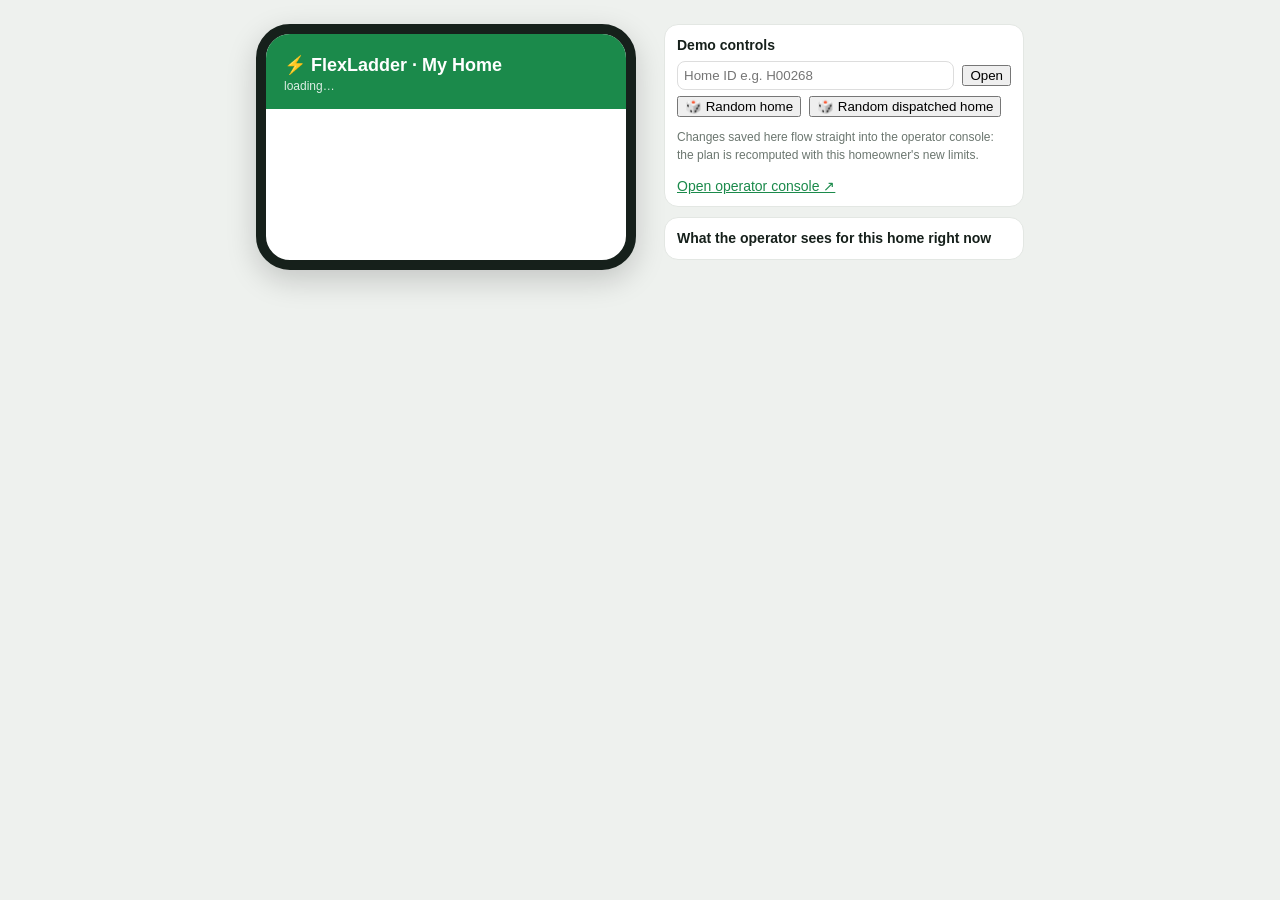
==== flexladder/static/homeowner.html @ 782a37e1 "FlexLadder: working demo (simple page, operator console, homeowner app, planner + tests)" ====
<!doctype html>
<html lang="en">
<head>
<meta charset="utf-8">
<meta name="viewport" content="width=device-width, initial-scale=1">
<title>FlexLadder · My Home</title>
<style>
  :root{--g:#1b8a4b;--ink:#16201b;--mut:#6b766f;--line:#e3e7e3}
  *{box-sizing:border-box}
  body{margin:0;font:14px/1.45 -apple-system,BlinkMacSystemFont,"Segoe UI",Inter,Roboto,sans-serif;background:#eef1ee;color:var(--ink);display:flex;gap:28px;justify-content:center;padding:24px;flex-wrap:wrap}
  .phone{width:380px;background:#fff;border-radius:34px;border:10px solid #16201b;overflow:hidden;box-shadow:0 10px 30px rgba(0,0,0,.18)}
  .top{background:var(--g);color:#fff;padding:18px 18px 14px}
  .top h1{margin:0;font-size:18px}.top div{opacity:.85;font-size:12px}
  .body{padding:12px 16px 18px;max-height:720px;overflow:auto}
  .card{border:1px solid var(--line);border-radius:14px;padding:10px 12px;margin-bottom:10px}
  .card h3{margin:0 0 6px;font-size:14px;display:flex;justify-content:space-between;align-items:center}
  .q{font-size:12px;color:var(--mut);margin:4px 0}
  select,input[type=number]{padding:5px 7px;border:1px solid var(--line);border-radius:8px;font:inherit}
  .row{display:flex;gap:8px;align-items:center;flex-wrap:wrap}
  .sw{position:relative;width:40px;height:22px;display:inline-block}.sw input{display:none}
  .sw span{position:absolute;inset:0;background:#ccc;border-radius:99px;transition:.2s;cursor:pointer}
  .sw span:before{content:"";position:absolute;width:18px;height:18px;left:2px;top:2px;background:#fff;border-radius:50%;transition:.2s}
  .sw input:checked+span{background:var(--g)}.sw input:checked+span:before{transform:translateX(18px)}
  .seg{display:flex;border:1px solid var(--line);border-radius:10px;overflow:hidden}
  .seg button{flex:1;border:0;background:#fff;padding:6px;font-size:12px;cursor:pointer}.seg button.on{background:var(--g);color:#fff}
  .save{width:100%;background:var(--g);color:#fff;border:0;border-radius:12px;padding:11px;font-weight:700;font-size:15px;cursor:pointer}
  .money{font-size:26px;font-weight:800;color:var(--g)}
  .sms{background:#e9e9eb;border-radius:16px 16px 16px 4px;padding:9px 12px;font-size:13px;margin:6px 0}
  .side{width:360px}
  .side .card{background:#fff}
  .muted{color:var(--mut);font-size:12px}
  .prot{background:#fdeaea;color:#8a1f1f;border-radius:10px;padding:8px;font-size:12px}
  a{color:var(--g)}
  .ok{color:var(--g);font-weight:700}
</style>
</head>
<body>
<div class="phone">
  <div class="top"><h1>⚡ FlexLadder · My Home</h1><div id="addr">loading…</div></div>
  <div class="body" id="app"></div>
</div>
<div class="side">
  <div class="card">
    <b>Demo controls</b>
    <div class="row" style="margin-top:6px"><input id="hid" placeholder="Home ID e.g. H00268" style="flex:1;padding:6px;border:1px solid #ddd;border-radius:8px">
      <button onclick="load(document.getElementById('hid').value)">Open</button></div>
    <div class="row" style="margin-top:6px">
      <button onclick="rand(false)">🎲 Random home</button><button onclick="rand(true)">🎲 Random dispatched home</button></div>
    <p class="muted">Changes saved here flow straight into the operator console: the plan is recomputed with this homeowner's new limits.</p>
    <a href="/" target="_blank">Open operator console ↗</a>
  </div>
  <div class="card"><b>What the operator sees for this home right now</b><div id="opView" class="muted"></div></div>
</div>
<script>
const $ = s => document.querySelector(s);
let H = null, PLAN = null;
const hr = h => { const H_ = Math.floor(h), M = Math.round((h - H_) * 60); return `${(H_ - 1) % 12 + 1}:${String(M).padStart(2,"0")} ${H_ < 12 ? "AM" : "PM"}`; };
async function api(p, o) { const r = await fetch(p, o); if (!r.ok) throw new Error(await r.text()); return r.json(); }
function sw(id, on, dis) { return `<label class="sw"><input type="checkbox" id="${id}" ${on ? "checked" : ""} ${dis ? "disabled" : ""}><span></span></label>`; }
function opt(vals, cur, fmt = x => x) { return vals.map(v => `<option value="${v}" ${String(v) === String(cur) ? "selected" : ""}>${fmt(v)}</option>`).join(""); }

async function rand(d) { const r = await api(`/api/random_home?dispatched=${d}`); load(r.id); }
async function load(id) {
  if (!id) return;
  try { H = await api(`/api/homeowner/${id}`); } catch (e) { alert("Home not found"); return; }
  PLAN = await api("/api/plan");
  history.replaceState(null, "", `/homeowner?home=${H.home_id}`);
  $("#hid").value = H.home_id; render();
}
function smsText() {
  const req = PLAN.request, end = req.start_hour + req.duration_h;
  const acts = H.actions.filter(a => a.status === "DISPATCHED").map(a => a.action);
  const parts = [];
  if (acts.some(a => a.startsWith("Pause EV"))) parts.push(`pause your EV charging (still ${H.ev_min_charge_pct}% by ${hr(H.ev_depart_hour)})`);
  if (acts.some(a => a.startsWith("Thermostat"))) parts.push(`raise your AC a couple of degrees (never above ${H.comfort_max_f}°F)`);
  if (acts.some(a => a.startsWith("Partner battery"))) parts.push(`use your battery (never below your ${H.battery_reserve_pct}% backup reserve)`);
  if (acts.some(a => a.startsWith("Delay water"))) parts.push("delay your water heater up to 1 hour");
  if (acts.some(a => a.startsWith("Pause pool"))) parts.push("pause your pool pump");
  const what = parts.length ? parts.join(", ") : "not need anything from your home this time";
  if (H.language === "Spanish")
    return `FlexLadder: Alta demanda eléctrica hoy ${hr(req.start_hour)}–${hr(end)}. Vamos a ${parts.length ? "ajustar algunos aparatos dentro de sus límites" : "no necesitar nada de su casa"}. Su refrigerador y equipo médico nunca se tocan. Responda NO para omitir.`;
  return `FlexLadder: High grid demand ${hr(req.start_hour)}–${hr(end)} today. We'll ${what}. Fridge, lights${H.medical ? ", medical equipment and cooling" : ""} are never touched. Reply STOP to skip this event.`;
}
function render() {
  $("#addr").textContent = `${H.address} · ${H.neighborhood}`;
  const D = PLAN.request.duration_h, HRS = {"Pause EV charging": D, "Partner battery discharge": D,
    "Delay water heater": Math.min(D, 1), "Pause pool pump": Math.min(D, 2), "Thermostat nudge (+°F)": D * 0.6};
  const relief = H.relief_kw;
  const kwh = H.actions.filter(a => a.status === "DISPATCHED").reduce((t, a) => t + a.kw * (HRS[a.action] || D), 0), earn = kwh * 1.0;
  let html = `<div class="card"><h3>Flex Rewards ${sw("enrolled", H.enrolled)}</h3>
    <div class="q">Help your neighborhood avoid blackouts and earn bill credits. You stay in control and can skip any event.</div></div>`;
  if (H.medical) html += `<div class="prot">⚕ ${H.medical_device} registered. Your cooling and medical equipment are <b>always protected</b>.</div><br>`;
  if (H.ev) html += `<div class="card"><h3>🚗 ${H.ev_model} ${sw("enroll_ev", H.enroll_ev)}</h3>
    <div class="q">When do you need to leave, and how much charge do you need?</div>
    <div class="row">Ready by <select id="ev_depart_hour">${opt([5,5.5,6,6.5,7,7.5,8,8.5,9,10], H.ev_depart_hour, hr)}</select>
    with at least <select id="ev_min_charge_pct">${opt([50,60,70,80,90,100], H.ev_min_charge_pct, x => x + "%")}</select></div></div>`;
  if (H.tstat_brand !== "none") html += `<div class="card"><h3>🌡 ${H.tstat_brand} thermostat ${sw("enroll_thermostat", H.enroll_thermostat, H.medical)}</h3>
    <div class="q">What's the warmest you're comfortable with during an event? (currently set to ${H.setpoint_f}°F)</div>
    <div class="row">Never above <select id="comfort_max_f">${opt([...Array(8)].map((_, i) => H.setpoint_f + i), H.comfort_max_f, x => x + "°F")}</select>
    <span class="muted">We pre-cool first.</span></div></div>`;
  if (H.battery) html += `<div class="card"><h3>🔋 Home battery ${sw("battery_participates", H.battery_participates)}</h3>
    <div class="q">${H.battery_kwh} kWh, managed by your battery provider. What backup reserve must always remain?</div>
    <div class="seg" id="reserveSeg">${[20,40,60].map(v => `<button data-v="${v}" class="${v == H.battery_reserve_pct ? "on" : ""}">${v}%</button>`).join("")}</div></div>`;
  if (H.wh_kw > 0) html += `<div class="card"><h3>🚿 Water heater ${sw("enroll_water_heater", H.enroll_water_heater)}</h3><div class="q">Delay heating up to 1 hour. Your tank stays hot.</div></div>`;
  if (H.pool_pump) html += `<div class="card"><h3>🏊 Pool pump ${sw("enroll_pool", H.enroll_pool)}</h3><div class="q">Pause filtration up to 2 hours; it finishes later.</div></div>`;
  html += `<div class="card"><h3>Preference</h3><div class="seg" id="modeSeg">${["Max savings","Balanced","Max comfort"].map(m => `<button data-v="${m}" class="${m === H.mode ? "on" : ""}">${m}</button>`).join("")}</div>
    <div class="q" style="margin-top:8px">Never touch:
      <label><input type="checkbox" id="nt_t" ${H.never_touch.includes("Thermostat") ? "checked" : ""}> Thermostat</label>
      <label><input type="checkbox" id="nt_e" ${H.never_touch.includes("EV") ? "checked" : ""}> EV</label></div>
    <div class="row">Language <select id="language">${opt(["English","Spanish","Armenian","Korean","Tagalog","Chinese","Persian"], H.language)}</select>
      Alerts <select id="notify">${opt(["SMS","Email"], H.notify)}</select></div></div>`;
  html += `<div class="card"><h3>Tonight's event</h3><div class="sms">${smsText()}</div>
    <div class="muted">Your expected contribution: <b>${relief} kW</b> now, about <b>${kwh.toFixed(1)} kWh</b> over the event (each device only within your limits)</div>
    <div class="money">≈ $${earn.toFixed(2)}</div><div class="muted">Illustrative at $1/kWh. Actual rates are set by your program and paid only for verified participation.</div></div>`;
  html += `<button class="save" id="save">Save my settings</button><div id="saved" class="muted" style="text-align:center;margin-top:6px"></div>`;
  $("#app").innerHTML = html;
  document.querySelectorAll("#reserveSeg button,#modeSeg button").forEach(b => b.onclick = () => {
    b.parentNode.querySelectorAll("button").forEach(x => x.classList.toggle("on", x === b)); });
  $("#save").onclick = save;
  $("#opView").innerHTML = `<p>Status: <b>${H.status.replace("_", " ")}</b> · giving <b>${H.relief_kw} kW</b> at ${hr(PLAN.request.start_hour)}</p>`
    + H.actions.map(a => `<div>${a.action}: <b>${a.status}</b>${a.kw ? " · " + a.kw + " kW" : ""}${a.reason ? " — " + a.reason : ""}</div>`).join("");
}
async function save() {
  const v = id => $("#" + id), body = {enrolled: v("enrolled").checked, mode: document.querySelector("#modeSeg .on").dataset.v,
    language: v("language").value, notify: v("notify").value,
    never_touch: [v("nt_t").checked && "Thermostat", v("nt_e").checked && "EV"].filter(Boolean).join(", ")};
  if (v("enroll_ev")) { body.enroll_ev = v("enroll_ev").checked; body.ev_depart_hour = +v("ev_depart_hour").value; body.ev_min_charge_pct = +v("ev_min_charge_pct").value; }
  if (v("enroll_thermostat")) { body.enroll_thermostat = v("enroll_thermostat").checked; body.comfort_max_f = +v("comfort_max_f").value; }
  if (v("battery_participates")) { body.battery_participates = v("battery_participates").checked; body.battery_reserve_pct = +document.querySelector("#reserveSeg .on").dataset.v; }
  if (v("enroll_water_heater")) body.enroll_water_heater = v("enroll_water_heater").checked;
  if (v("enroll_pool")) body.enroll_pool = v("enroll_pool").checked;
  H = await api(`/api/homeowner/${H.home_id}`, {method: "POST", headers: {"Content-Type": "application/json"}, body: JSON.stringify(body)});
  PLAN = await api("/api/plan"); render();
  $("#saved").innerHTML = `<span class="ok">✓ Saved.</span> The operator's plan was recomputed with your limits.`;
}
const qp = new URLSearchParams(location.search).get("home");
qp ? load(qp) : rand(true);
</script>
</body>
</html>
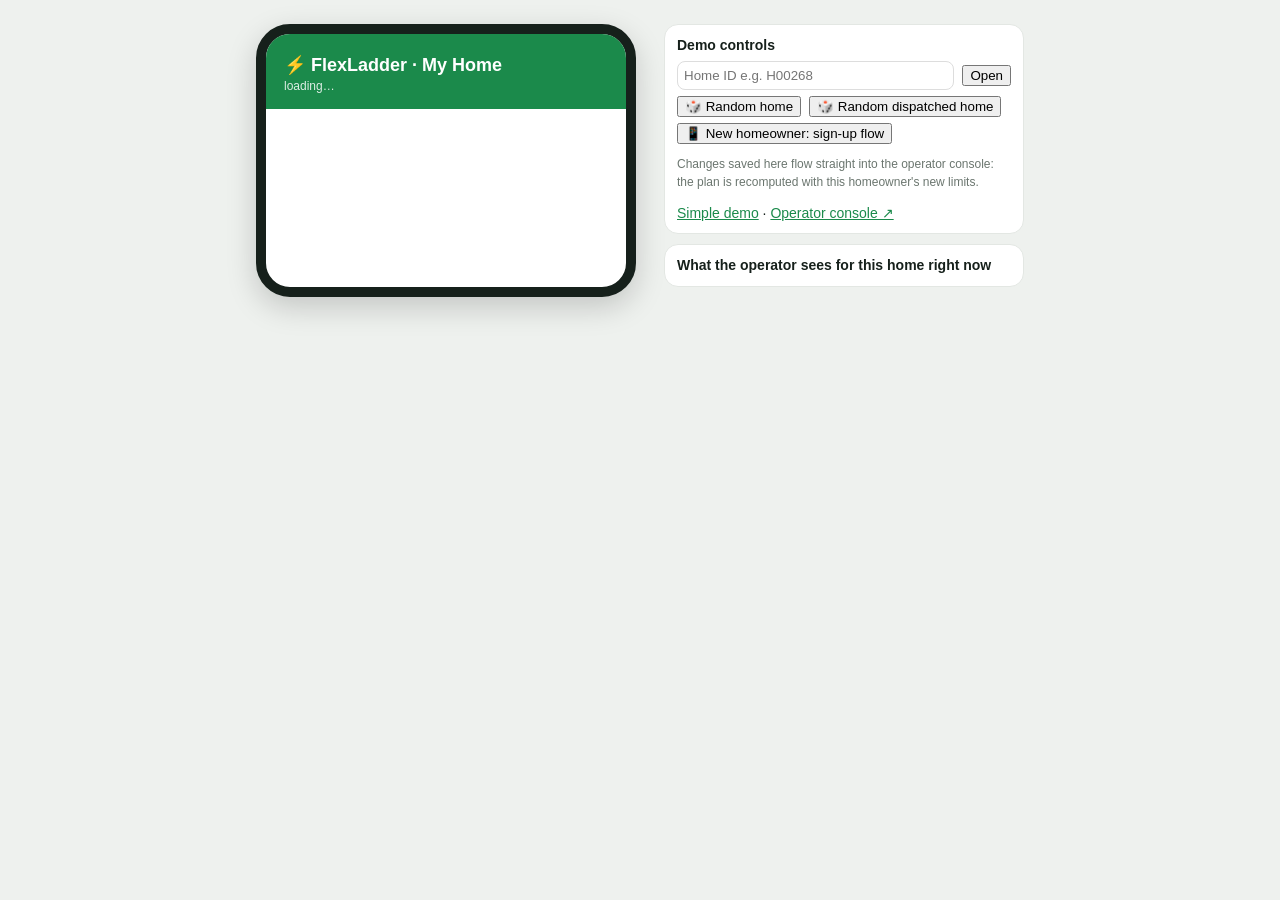
==== commit 1122dcf9: "Demo polish: dual-use modes on /simple, homeowner sign-up flow, copy fixes - /simple: choose Peak ev" ====
--- a/flexladder/static/homeowner.html
+++ b/flexladder/static/homeowner.html
@@ -32,6 +32,15 @@
   .prot{background:#fdeaea;color:#8a1f1f;border-radius:10px;padding:8px;font-size:12px}
   a{color:var(--g)}
   .ok{color:var(--g);font-weight:700}
+  .dots{display:flex;gap:6px;justify-content:center;margin:2px 0 12px}.dots i{width:8px;height:8px;border-radius:50%;background:#d5dbd6}.dots i.on{background:var(--g)}
+  .su h2{font-size:19px;margin:4px 0 6px}.su p{margin:0 0 10px}
+  .su ul{padding-left:18px;margin:0 0 12px}.su li{margin-bottom:4px}
+  .dev{display:flex;justify-content:space-between;align-items:center;gap:8px;border:1px solid var(--line);border-radius:12px;padding:9px 11px;margin-bottom:8px}
+  .dev small{display:block;color:var(--mut)}
+  .conn{border:1px solid var(--g);background:#fff;color:var(--g);border-radius:99px;padding:5px 11px;font-weight:700;cursor:pointer;white-space:nowrap}
+  .conn.on{background:var(--g);color:#fff}
+  .back{background:none;border:0;color:var(--mut);cursor:pointer;margin-top:8px;width:100%}
+  .found{background:#e3f4e9;border-radius:10px;padding:8px 10px;margin:8px 0;font-size:13px}
 </style>
 </head>
 <body>
@@ -46,8 +55,9 @@
       <button onclick="load(document.getElementById('hid').value)">Open</button></div>
     <div class="row" style="margin-top:6px">
       <button onclick="rand(false)">🎲 Random home</button><button onclick="rand(true)">🎲 Random dispatched home</button></div>
+    <div class="row" style="margin-top:6px"><button onclick="startSignup()">📱 New homeowner: sign-up flow</button></div>
     <p class="muted">Changes saved here flow straight into the operator console: the plan is recomputed with this homeowner's new limits.</p>
-    <a href="/" target="_blank">Open operator console ↗</a>
+    <a href="/simple">Simple demo</a> · <a href="/" target="_blank">Operator console ↗</a>
   </div>
   <div class="card"><b>What the operator sees for this home right now</b><div id="opView" class="muted"></div></div>
 </div>
@@ -78,8 +88,8 @@
   if (acts.some(a => a.startsWith("Pause pool"))) parts.push("pause your pool pump");
   const what = parts.length ? parts.join(", ") : "not need anything from your home this time";
   if (H.language === "Spanish")
-    return `FlexLadder: Alta demanda eléctrica hoy ${hr(req.start_hour)}–${hr(end)}. Vamos a ${parts.length ? "ajustar algunos aparatos dentro de sus límites" : "no necesitar nada de su casa"}. Su refrigerador y equipo médico nunca se tocan. Responda NO para omitir.`;
-  return `FlexLadder: High grid demand ${hr(req.start_hour)}–${hr(end)} today. We'll ${what}. Fridge, lights${H.medical ? ", medical equipment and cooling" : ""} are never touched. Reply STOP to skip this event.`;
+    return `FlexLadder: Alta demanda eléctrica hoy ${hr(req.start_hour)}–${hr(end)}. Vamos a ${parts.length ? "ajustar algunos aparatos dentro de sus límites" : "no necesitar nada de su casa"}. Su refrigerador y equipo médico nunca se tocan. Responda SKIP para omitir este evento.`;
+  return `FlexLadder: High grid demand ${hr(req.start_hour)}–${hr(end)} today. We'll ${what}. ${H.medical ? "Fridge, lights, medical equipment and cooling" : "Fridge and lights"} are never touched. Reply SKIP to sit out this event.`;
 }
 function render() {
   $("#addr").textContent = `${H.address} · ${H.neighborhood}`;
@@ -133,8 +143,108 @@
   PLAN = await api("/api/plan"); render();
   $("#saved").innerHTML = `<span class="ok">✓ Saved.</span> The operator's plan was recomputed with your limits.`;
 }
-const qp = new URLSearchParams(location.search).get("home");
-qp ? load(qp) : rand(true);
+/* ---------------------------------------------------------------- sign-up flow (a not-yet-enrolled home joins) */
+let SU = null;
+const LANGS = ["English","Spanish","Armenian","Korean","Tagalog","Chinese","Persian"];
+async function startSignup() {
+  // prefer a home with a couple of connectable devices so the flow has something to show
+  for (let tries = 0; tries < 12; tries++) {
+    let r;
+    try { r = await api("/api/random_home?enrolled=false"); } catch (e) { alert("Every home in this dataset is already signed up."); return; }
+    H = await api(`/api/homeowner/${r.id}`);
+    if (devices().length >= 2) break;
+  }
+  PLAN = await api("/api/plan");
+  history.replaceState(null, "", `/homeowner?signup=1`); $("#hid").value = H.home_id;
+  SU = {step: 0, found: false, medical: !!H.medical, conn: {ev: false, tstat: false, battery: false, wh: false, pool: false},
+    lim: {ev_depart_hour: H.ev_depart_hour, ev_min_charge_pct: H.ev_min_charge_pct, comfort_max_f: H.comfort_max_f,
+      battery_reserve_pct: H.battery_reserve_pct, language: H.language, notify: H.notify}};
+  renderSignup();
+}
+function devices() {
+  const d = [];
+  if (H.tstat_brand !== "none") d.push(["tstat", "🌡", `${H.tstat_brand} thermostat`, `Sign in with ${H.tstat_brand}`]);
+  if (H.ev) d.push(["ev", "🚗", H.ev_model, "Connect your car's account"]);
+  if (H.battery) d.push(["battery", "🔋", `Home battery (${H.battery_kwh} kWh)`, "Your battery company stays in control; FlexLadder only asks"]);
+  if (H.wh_kw > 0) d.push(["wh", "🚿", "Electric water heater", "Needs a smart controller"]);
+  if (H.pool_pump) d.push(["pool", "🏊", "Pool pump", "Needs a smart plug or timer"]);
+  return d;
+}
+function renderSignup() {
+  const s = SU.step, dots = `<div class="dots">${[0,1,2,3].map(i => `<i class="${i <= s ? "on" : ""}"></i>`).join("")}</div>`;
+  $("#addr").textContent = "Join FlexLadder";
+  let html = "";
+  if (s === 0) html = `<h2>Keep your neighborhood's power on, and get paid for helping</h2>
+    <ul><li>We only adjust devices you connect, and only within limits you set.</li>
+      <li>You get a text before every event. Reply SKIP to sit it out.</li>
+      <li>Fridge, lights and medical equipment are never touched.</li></ul>
+    <div class="q">Home address</div><input id="suAddr" value="${H.address}" style="width:100%;padding:8px;border:1px solid var(--line);border-radius:8px">
+    ${SU.found ? `<div class="found">✓ Found: <b>${H.address}</b>, ${H.neighborhood} · power circuit ${H.feeder}</div>`
+               : `<button class="save" style="margin-top:8px;background:#fff;color:var(--g);border:1px solid var(--g)" id="suFind">Find my home</button>`}
+    <button class="save" id="suNext" ${SU.found ? "" : "disabled style='opacity:.5'"}>Continue</button>`;
+  if (s === 1) {
+    const d = devices();
+    html = `<h2>Connect your devices</h2><p class="muted">Simulated sign-ins. Nothing is installed in your home.</p>`
+      + (d.length ? d.map(([k, ic, name, sub]) => `<div class="dev"><div>${ic} <b>${name}</b><small>${sub}</small></div>
+          <button class="conn ${SU.conn[k] ? "on" : ""}" data-k="${k}">${SU.conn[k] ? "✓ Connected" : "Connect"}</button></div>`).join("")
+        : `<div class="card">No connectable devices found. You can still join and get conservation texts.</div>`)
+      + `<label class="dev" style="cursor:pointer"><div>⚕ <b>Someone here relies on powered medical equipment</b><small>Optional and private. We will never adjust your cooling.</small></div>
+          <input type="checkbox" id="suMed" ${SU.medical ? "checked" : ""}></label>
+      <button class="save" id="suNext">Continue</button><button class="back" id="suBack">← Back</button>`;
+  }
+  if (s === 2) {
+    const L = SU.lim; let c = "";
+    if (SU.conn.ev) c += `<div class="card"><h3>🚗 ${H.ev_model}</h3><div class="row">Ready by <select id="l_ev_depart_hour">${opt([5,5.5,6,6.5,7,7.5,8,8.5,9,10], L.ev_depart_hour, hr)}</select>
+      with at least <select id="l_ev_min_charge_pct">${opt([50,60,70,80,90,100], L.ev_min_charge_pct, x => x + "%")}</select></div></div>`;
+    if (SU.conn.tstat && !SU.medical) c += `<div class="card"><h3>🌡 Warmest you're OK with</h3><div class="row">Never above <select id="l_comfort_max_f">${opt([...Array(8)].map((_, i) => H.setpoint_f + i), L.comfort_max_f, x => x + "°F")}</select>
+      <span class="muted">now ${H.setpoint_f}°F</span></div></div>`;
+    if (SU.conn.battery) c += `<div class="card"><h3>🔋 Backup reserve to always keep</h3><div class="seg" id="suRes">${[20,40,60].map(v => `<button data-v="${v}" class="${v == L.battery_reserve_pct ? "on" : ""}">${v}%</button>`).join("")}</div></div>`;
+    if (!c) c = `<div class="card muted">No device limits to set. You'll get event texts only.</div>`;
+    html = `<h2>Set your limits</h2><p class="muted">FlexLadder never goes past these. You can change them any time.</p>${c}
+      <div class="card"><h3>Event texts</h3><div class="row">Language <select id="l_language">${opt(LANGS, L.language)}</select>
+        Alerts <select id="l_notify">${opt(["SMS","Email"], L.notify)}</select></div></div>
+      <button class="save" id="suNext">Review</button><button class="back" id="suBack">← Back</button>`;
+  }
+  if (s === 3) {
+    const on = devices().filter(([k]) => SU.conn[k]).map(([, ic, name]) => `${ic} ${name}`);
+    html = `<h2>Ready to join</h2><div class="card"><div><b>${H.address}</b></div>
+      <div class="muted">${on.length ? "Connected: " + on.join(", ") : "No devices connected (texts only)"}${SU.medical ? " · cooling never adjusted" : ""}</div></div>
+      <div class="q">Before an event you'd get a text like this:</div>
+      <div class="sms">FlexLadder: High grid demand 5:00–7:00 PM tomorrow. We'll make small changes within your limits. Fridge and lights are never touched. Reply SKIP to sit out this event.</div>
+      <button class="save" id="suJoin">Join FlexLadder</button><button class="back" id="suBack">← Back</button>`;
+  }
+  if (s === 4) html = `<h2>✓ You're in</h2><p>Your home is now part of the operator's plan, within your limits.</p>
+      <div class="card"><h3>Tonight's event</h3><div class="muted">${H.relief_kw > 0
+        ? `In the current event your home is giving <b>${H.relief_kw} kW</b>.` : "Your home isn't needed in the current event. It counts as available capacity."}</div></div>
+      <button class="save" id="suDone">Open my home dashboard</button>`;
+  $("#app").innerHTML = `<div class="su">${dots}${html}</div>`;
+  $("#opView").innerHTML = s < 4 ? `<p>Status: <b>not signed up</b>. This home isn't counted in any plan yet.</p>`
+    : `<p>Status: <b>${H.status.replace("_", " ")}</b> · giving <b>${H.relief_kw} kW</b> at ${hr(PLAN.request.start_hour)}</p>`;
+  const go = st => { SU.step = st; renderSignup(); };
+  if ($("#suFind")) $("#suFind").onclick = () => { SU.found = true; renderSignup(); };
+  if ($("#suBack")) $("#suBack").onclick = () => go(s - 1);
+  document.querySelectorAll(".conn").forEach(b => b.onclick = () => { SU.conn[b.dataset.k] = !SU.conn[b.dataset.k]; renderSignup(); });
+  if ($("#suMed")) $("#suMed").onchange = e => SU.medical = e.target.checked;
+  document.querySelectorAll("#suRes button").forEach(b => b.onclick = () => { SU.lim.battery_reserve_pct = +b.dataset.v; renderSignup(); });
+  if ($("#suNext")) $("#suNext").onclick = () => {
+    document.querySelectorAll("[id^=l_]").forEach(el => SU.lim[el.id.slice(2)] = isNaN(+el.value) ? el.value : +el.value);
+    go(s + 1);
+  };
+  if ($("#suJoin")) $("#suJoin").onclick = async () => {
+    $("#suJoin").textContent = "Joining…"; $("#suJoin").disabled = true;
+    const c = SU.conn, L = SU.lim;
+    const body = {enrolled: true, mode: "Balanced", language: L.language, notify: L.notify, never_touch: SU.medical ? "Thermostat" : "",
+      enroll_ev: c.ev, ev_depart_hour: L.ev_depart_hour, ev_min_charge_pct: L.ev_min_charge_pct,
+      enroll_thermostat: c.tstat && !SU.medical, comfort_max_f: L.comfort_max_f,
+      battery_participates: c.battery, battery_reserve_pct: L.battery_reserve_pct, enroll_water_heater: c.wh, enroll_pool: c.pool};
+    H = await api(`/api/homeowner/${H.home_id}`, {method: "POST", headers: {"Content-Type": "application/json"}, body: JSON.stringify(body)});
+    PLAN = await api("/api/plan"); go(4);
+  };
+  if ($("#suDone")) $("#suDone").onclick = () => { SU = null; history.replaceState(null, "", `/homeowner?home=${H.home_id}`); render(); };
+}
+
+const QS = new URLSearchParams(location.search), qp = QS.get("home");
+QS.has("signup") ? startSignup() : qp ? load(qp) : rand(true);
 </script>
 </body>
 </html>
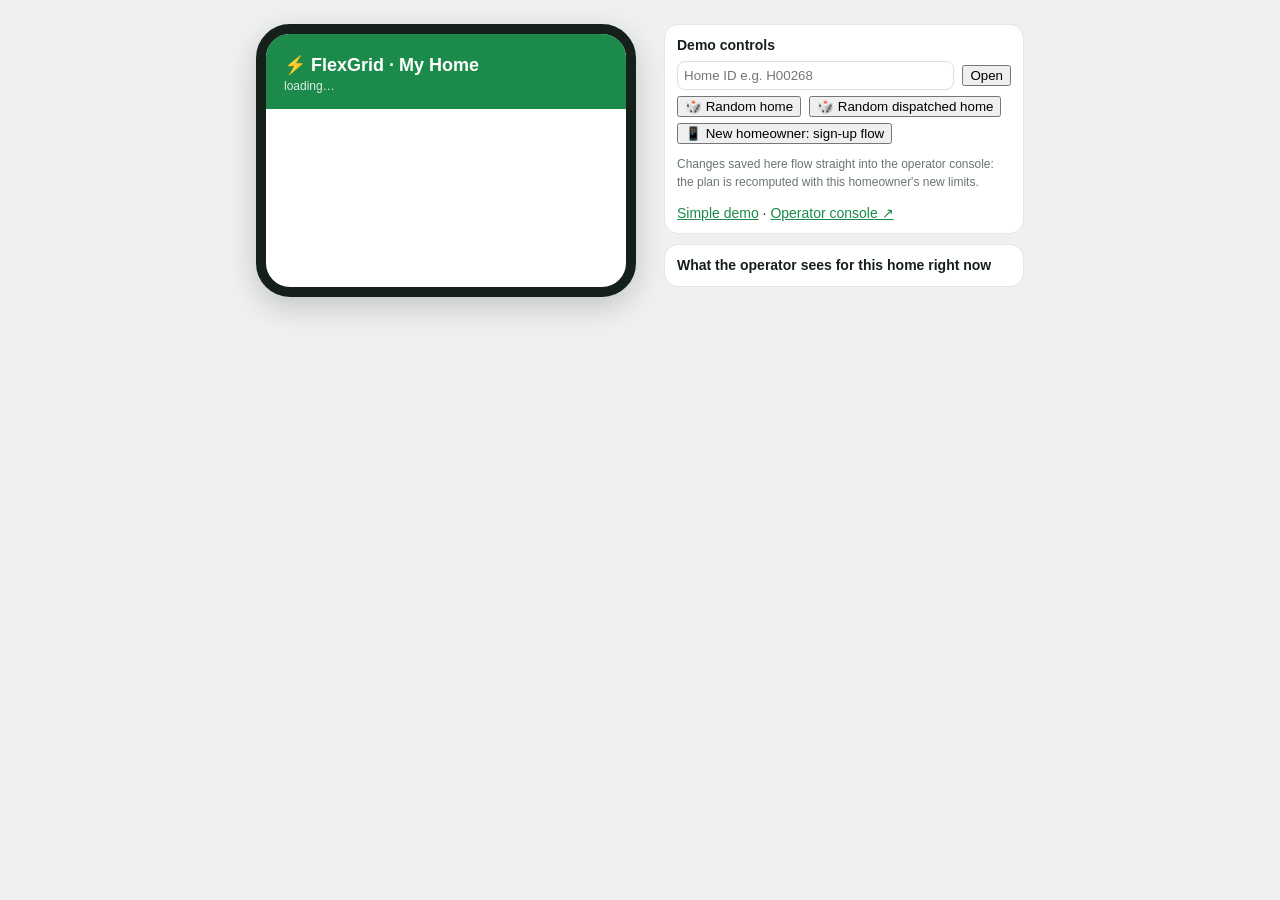
==== commit 9fec70b2: "Rename to FlexGrid; sourced economics and 'the deal' on /simple; show active failures in console - c" ====
--- a/flexladder/static/homeowner.html
+++ b/flexladder/static/homeowner.html
@@ -3,7 +3,7 @@
 <head>
 <meta charset="utf-8">
 <meta name="viewport" content="width=device-width, initial-scale=1">
-<title>FlexLadder · My Home</title>
+<title>FlexGrid · My Home</title>
 <style>
   :root{--g:#1b8a4b;--ink:#16201b;--mut:#6b766f;--line:#e3e7e3}
   *{box-sizing:border-box}
@@ -45,7 +45,7 @@
 </head>
 <body>
 <div class="phone">
-  <div class="top"><h1>⚡ FlexLadder · My Home</h1><div id="addr">loading…</div></div>
+  <div class="top"><h1>⚡ FlexGrid · My Home</h1><div id="addr">loading…</div></div>
   <div class="body" id="app"></div>
 </div>
 <div class="side">
@@ -63,7 +63,8 @@
 </div>
 <script>
 const $ = s => document.querySelector(s);
-let H = null, PLAN = null;
+let H = null, PLAN = null, ECON = null;
+api("/api/templates").then(t => ECON = t.economics).catch(() => {});
 const hr = h => { const H_ = Math.floor(h), M = Math.round((h - H_) * 60); return `${(H_ - 1) % 12 + 1}:${String(M).padStart(2,"0")} ${H_ < 12 ? "AM" : "PM"}`; };
 async function api(p, o) { const r = await fetch(p, o); if (!r.ok) throw new Error(await r.text()); return r.json(); }
 function sw(id, on, dis) { return `<label class="sw"><input type="checkbox" id="${id}" ${on ? "checked" : ""} ${dis ? "disabled" : ""}><span></span></label>`; }
@@ -88,15 +89,17 @@
   if (acts.some(a => a.startsWith("Pause pool"))) parts.push("pause your pool pump");
   const what = parts.length ? parts.join(", ") : "not need anything from your home this time";
   if (H.language === "Spanish")
-    return `FlexLadder: Alta demanda eléctrica hoy ${hr(req.start_hour)}–${hr(end)}. Vamos a ${parts.length ? "ajustar algunos aparatos dentro de sus límites" : "no necesitar nada de su casa"}. Su refrigerador y equipo médico nunca se tocan. Responda SKIP para omitir este evento.`;
-  return `FlexLadder: High grid demand ${hr(req.start_hour)}–${hr(end)} today. We'll ${what}. ${H.medical ? "Fridge, lights, medical equipment and cooling" : "Fridge and lights"} are never touched. Reply SKIP to sit out this event.`;
+    return `FlexGrid: Alta demanda eléctrica hoy ${hr(req.start_hour)}–${hr(end)}. Vamos a ${parts.length ? "ajustar algunos aparatos dentro de sus límites" : "no necesitar nada de su casa"}. Su refrigerador y equipo médico nunca se tocan. Responda SKIP para omitir este evento.`;
+  return `FlexGrid: High grid demand ${hr(req.start_hour)}–${hr(end)} today. We'll ${what}. ${H.medical ? "Fridge, lights, medical equipment and cooling" : "Fridge and lights"} are never touched. Reply SKIP to sit out this event.`;
 }
 function render() {
   $("#addr").textContent = `${H.address} · ${H.neighborhood}`;
   const D = PLAN.request.duration_h, HRS = {"Pause EV charging": D, "Partner battery discharge": D,
     "Delay water heater": Math.min(D, 1), "Pause pool pump": Math.min(D, 2), "Thermostat nudge (+°F)": D * 0.6};
   const relief = H.relief_kw;
-  const kwh = H.actions.filter(a => a.status === "DISPATCHED").reduce((t, a) => t + a.kw * (HRS[a.action] || D), 0), earn = kwh * 1.0;
+  const kwh = H.actions.filter(a => a.status === "DISPATCHED").reduce((t, a) => t + a.kw * (HRS[a.action] || D), 0);
+  const rate = ECON ? Math.round(ECON.contract_per_kw_yr * ECON.homeowner_share) : 60, earn = relief * rate;
+  const bat = H.actions.some(a => a.status === "DISPATCHED" && a.action.startsWith("Partner battery"));
   let html = `<div class="card"><h3>Flex Rewards ${sw("enrolled", H.enrolled)}</h3>
     <div class="q">Help your neighborhood avoid blackouts and earn bill credits. You stay in control and can skip any event.</div></div>`;
   if (H.medical) html += `<div class="prot">⚕ ${H.medical_device} registered. Your cooling and medical equipment are <b>always protected</b>.</div><br>`;
@@ -121,7 +124,8 @@
       Alerts <select id="notify">${opt(["SMS","Email"], H.notify)}</select></div></div>`;
   html += `<div class="card"><h3>Tonight's event</h3><div class="sms">${smsText()}</div>
     <div class="muted">Your expected contribution: <b>${relief} kW</b> now, about <b>${kwh.toFixed(1)} kWh</b> over the event (each device only within your limits)</div>
-    <div class="money">≈ $${earn.toFixed(2)}</div><div class="muted">Illustrative at $1/kWh. Actual rates are set by your program and paid only for verified participation.</div></div>`;
+    ${relief > 0 ? `<div class="money">≈ $${Math.round(earn)} a year</div>` : `<div class="money" style="font-size:18px">$${rate} a year per kW you provide</div>`}
+    <div class="muted">${relief > 0 ? `Your share of the utility contract: $${rate} per kW you reliably provide, paid as a yearly bill credit.` : "Tonight's event didn't need your home. You still count as available capacity."}${bat ? " The battery part is paid through your battery company." : ""} Proposed program terms; final rates are set in the utility contract.</div></div>`;
   html += `<button class="save" id="save">Save my settings</button><div id="saved" class="muted" style="text-align:center;margin-top:6px"></div>`;
   $("#app").innerHTML = html;
   document.querySelectorAll("#reserveSeg button,#modeSeg button").forEach(b => b.onclick = () => {
@@ -165,14 +169,14 @@
   const d = [];
   if (H.tstat_brand !== "none") d.push(["tstat", "🌡", `${H.tstat_brand} thermostat`, `Sign in with ${H.tstat_brand}`]);
   if (H.ev) d.push(["ev", "🚗", H.ev_model, "Connect your car's account"]);
-  if (H.battery) d.push(["battery", "🔋", `Home battery (${H.battery_kwh} kWh)`, "Your battery company stays in control; FlexLadder only asks"]);
+  if (H.battery) d.push(["battery", "🔋", `Home battery (${H.battery_kwh} kWh)`, "Your battery company stays in control; FlexGrid only asks"]);
   if (H.wh_kw > 0) d.push(["wh", "🚿", "Electric water heater", "Needs a smart controller"]);
   if (H.pool_pump) d.push(["pool", "🏊", "Pool pump", "Needs a smart plug or timer"]);
   return d;
 }
 function renderSignup() {
   const s = SU.step, dots = `<div class="dots">${[0,1,2,3].map(i => `<i class="${i <= s ? "on" : ""}"></i>`).join("")}</div>`;
-  $("#addr").textContent = "Join FlexLadder";
+  $("#addr").textContent = "Join FlexGrid";
   let html = "";
   if (s === 0) html = `<h2>Keep your neighborhood's power on, and get paid for helping</h2>
     <ul><li>We only adjust devices you connect, and only within limits you set.</li>
@@ -200,7 +204,7 @@
       <span class="muted">now ${H.setpoint_f}°F</span></div></div>`;
     if (SU.conn.battery) c += `<div class="card"><h3>🔋 Backup reserve to always keep</h3><div class="seg" id="suRes">${[20,40,60].map(v => `<button data-v="${v}" class="${v == L.battery_reserve_pct ? "on" : ""}">${v}%</button>`).join("")}</div></div>`;
     if (!c) c = `<div class="card muted">No device limits to set. You'll get event texts only.</div>`;
-    html = `<h2>Set your limits</h2><p class="muted">FlexLadder never goes past these. You can change them any time.</p>${c}
+    html = `<h2>Set your limits</h2><p class="muted">FlexGrid never goes past these. You can change them any time.</p>${c}
       <div class="card"><h3>Event texts</h3><div class="row">Language <select id="l_language">${opt(LANGS, L.language)}</select>
         Alerts <select id="l_notify">${opt(["SMS","Email"], L.notify)}</select></div></div>
       <button class="save" id="suNext">Review</button><button class="back" id="suBack">← Back</button>`;
@@ -210,8 +214,8 @@
     html = `<h2>Ready to join</h2><div class="card"><div><b>${H.address}</b></div>
       <div class="muted">${on.length ? "Connected: " + on.join(", ") : "No devices connected (texts only)"}${SU.medical ? " · cooling never adjusted" : ""}</div></div>
       <div class="q">Before an event you'd get a text like this:</div>
-      <div class="sms">FlexLadder: High grid demand 5:00–7:00 PM tomorrow. We'll make small changes within your limits. Fridge and lights are never touched. Reply SKIP to sit out this event.</div>
-      <button class="save" id="suJoin">Join FlexLadder</button><button class="back" id="suBack">← Back</button>`;
+      <div class="sms">FlexGrid: High grid demand 5:00–7:00 PM tomorrow. We'll make small changes within your limits. Fridge and lights are never touched. Reply SKIP to sit out this event.</div>
+      <button class="save" id="suJoin">Join FlexGrid</button><button class="back" id="suBack">← Back</button>`;
   }
   if (s === 4) html = `<h2>✓ You're in</h2><p>Your home is now part of the operator's plan, within your limits.</p>
       <div class="card"><h3>Tonight's event</h3><div class="muted">${H.relief_kw > 0
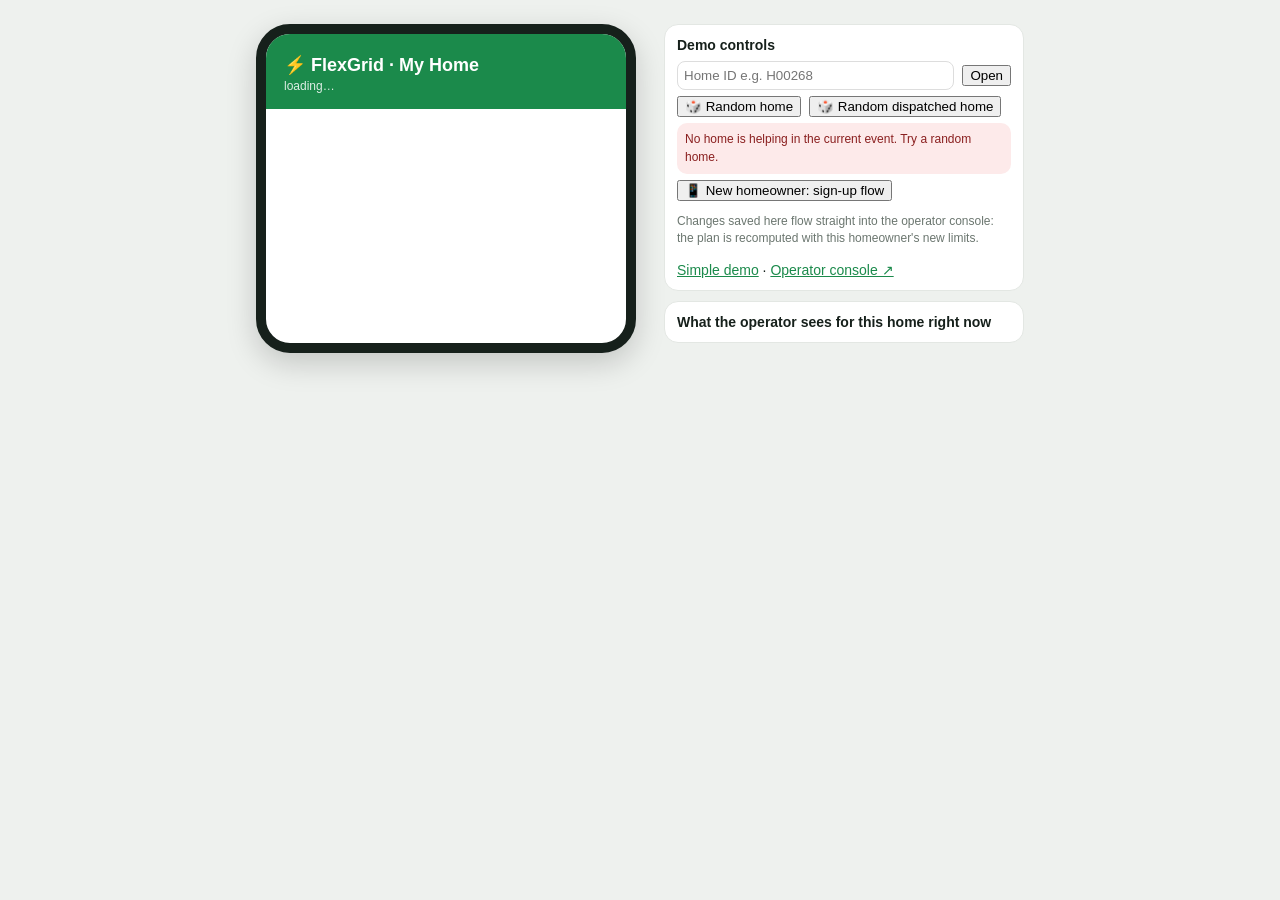
==== commit c3e448ee: "Interaction fixes from full UI audit - Console: Customize panel and Failures-tab dataset fields stay" ====
--- a/flexladder/static/homeowner.html
+++ b/flexladder/static/homeowner.html
@@ -55,6 +55,7 @@
       <button onclick="load(document.getElementById('hid').value)">Open</button></div>
     <div class="row" style="margin-top:6px">
       <button onclick="rand(false)">🎲 Random home</button><button onclick="rand(true)">🎲 Random dispatched home</button></div>
+    <div id="note" class="prot" style="display:none;margin-top:6px"></div>
     <div class="row" style="margin-top:6px"><button onclick="startSignup()">📱 New homeowner: sign-up flow</button></div>
     <p class="muted">Changes saved here flow straight into the operator console: the plan is recomputed with this homeowner's new limits.</p>
     <a href="/simple">Simple demo</a> · <a href="/" target="_blank">Operator console ↗</a>
@@ -70,10 +71,15 @@
 function sw(id, on, dis) { return `<label class="sw"><input type="checkbox" id="${id}" ${on ? "checked" : ""} ${dis ? "disabled" : ""}><span></span></label>`; }
 function opt(vals, cur, fmt = x => x) { return vals.map(v => `<option value="${v}" ${String(v) === String(cur) ? "selected" : ""}>${fmt(v)}</option>`).join(""); }
 
-async function rand(d) { const r = await api(`/api/random_home?dispatched=${d}`); load(r.id); }
+async function rand(d) {
+  try { const r = await api(`/api/random_home?dispatched=${d}`); load(r.id); }
+  catch (e) { note(d ? "No home is helping in the current event. Try a random home." : "No homes found."); }
+}
+function note(t) { $("#note").textContent = t; $("#note").style.display = t ? "" : "none"; }
 async function load(id) {
   if (!id) return;
-  try { H = await api(`/api/homeowner/${id}`); } catch (e) { alert("Home not found"); return; }
+  try { H = await api(`/api/homeowner/${id}`); } catch (e) { note(`No home with ID "${id}". Try one like H00268, or a random home.`); return; }
+  note("");
   PLAN = await api("/api/plan");
   history.replaceState(null, "", `/homeowner?home=${H.home_id}`);
   $("#hid").value = H.home_id; render();
@@ -100,8 +106,8 @@
   const kwh = H.actions.filter(a => a.status === "DISPATCHED").reduce((t, a) => t + a.kw * (HRS[a.action] || D), 0);
   const rate = ECON ? Math.round(ECON.contract_per_kw_yr * ECON.homeowner_share) : 60, earn = relief * rate;
   const bat = H.actions.some(a => a.status === "DISPATCHED" && a.action.startsWith("Partner battery"));
-  let html = `<div class="card"><h3>Flex Rewards ${sw("enrolled", H.enrolled)}</h3>
-    <div class="q">Help your neighborhood avoid blackouts and earn bill credits. You stay in control and can skip any event.</div></div>`;
+  let html = `<div class="card"><h3>I'm in the FlexGrid program ${sw("enrolled", H.enrolled)}</h3>
+    <div class="q">The master switch. On: FlexGrid may use the devices you turn on below, only within your limits, and you earn a yearly bill credit. Off: none of your devices are ever used. You can skip any single event by replying SKIP.</div></div>`;
   if (H.medical) html += `<div class="prot">⚕ ${H.medical_device} registered. Your cooling and medical equipment are <b>always protected</b>.</div><br>`;
   if (H.ev) html += `<div class="card"><h3>🚗 ${H.ev_model} ${sw("enroll_ev", H.enroll_ev)}</h3>
     <div class="q">When do you need to leave, and how much charge do you need?</div>
@@ -125,7 +131,7 @@
   html += `<div class="card"><h3>Tonight's event</h3><div class="sms">${smsText()}</div>
     <div class="muted">Your expected contribution: <b>${relief} kW</b> now, about <b>${kwh.toFixed(1)} kWh</b> over the event (each device only within your limits)</div>
     ${relief > 0 ? `<div class="money">≈ $${Math.round(earn)} a year</div>` : `<div class="money" style="font-size:18px">$${rate} a year per kW you provide</div>`}
-    <div class="muted">${relief > 0 ? `Your share of the utility contract: $${rate} per kW you reliably provide, paid as a yearly bill credit.` : "Tonight's event didn't need your home. You still count as available capacity."}${bat ? " The battery part is paid through your battery company." : ""} Proposed program terms; final rates are set in the utility contract.</div></div>`;
+    <div class="muted">${relief > 0 ? `${relief} kW (what your home gives tonight) × $${rate} per kW per year, paid as a yearly bill credit. Homes with a battery or a charging EV give more kW and earn more.` : "Tonight's event didn't need your home. You still count as available capacity."}${bat ? " The battery part is paid through your battery company." : ""} Proposed program terms; final rates are set in the utility contract.</div></div>`;
   html += `<button class="save" id="save">Save my settings</button><div id="saved" class="muted" style="text-align:center;margin-top:6px"></div>`;
   $("#app").innerHTML = html;
   document.querySelectorAll("#reserveSeg button,#modeSeg button").forEach(b => b.onclick = () => {
@@ -154,7 +160,7 @@
   // prefer a home with a couple of connectable devices so the flow has something to show
   for (let tries = 0; tries < 12; tries++) {
     let r;
-    try { r = await api("/api/random_home?enrolled=false"); } catch (e) { alert("Every home in this dataset is already signed up."); return; }
+    try { r = await api("/api/random_home?enrolled=false"); } catch (e) { note("Every home in this dataset is already signed up."); return; }
     H = await api(`/api/homeowner/${r.id}`);
     if (devices().length >= 2) break;
   }
